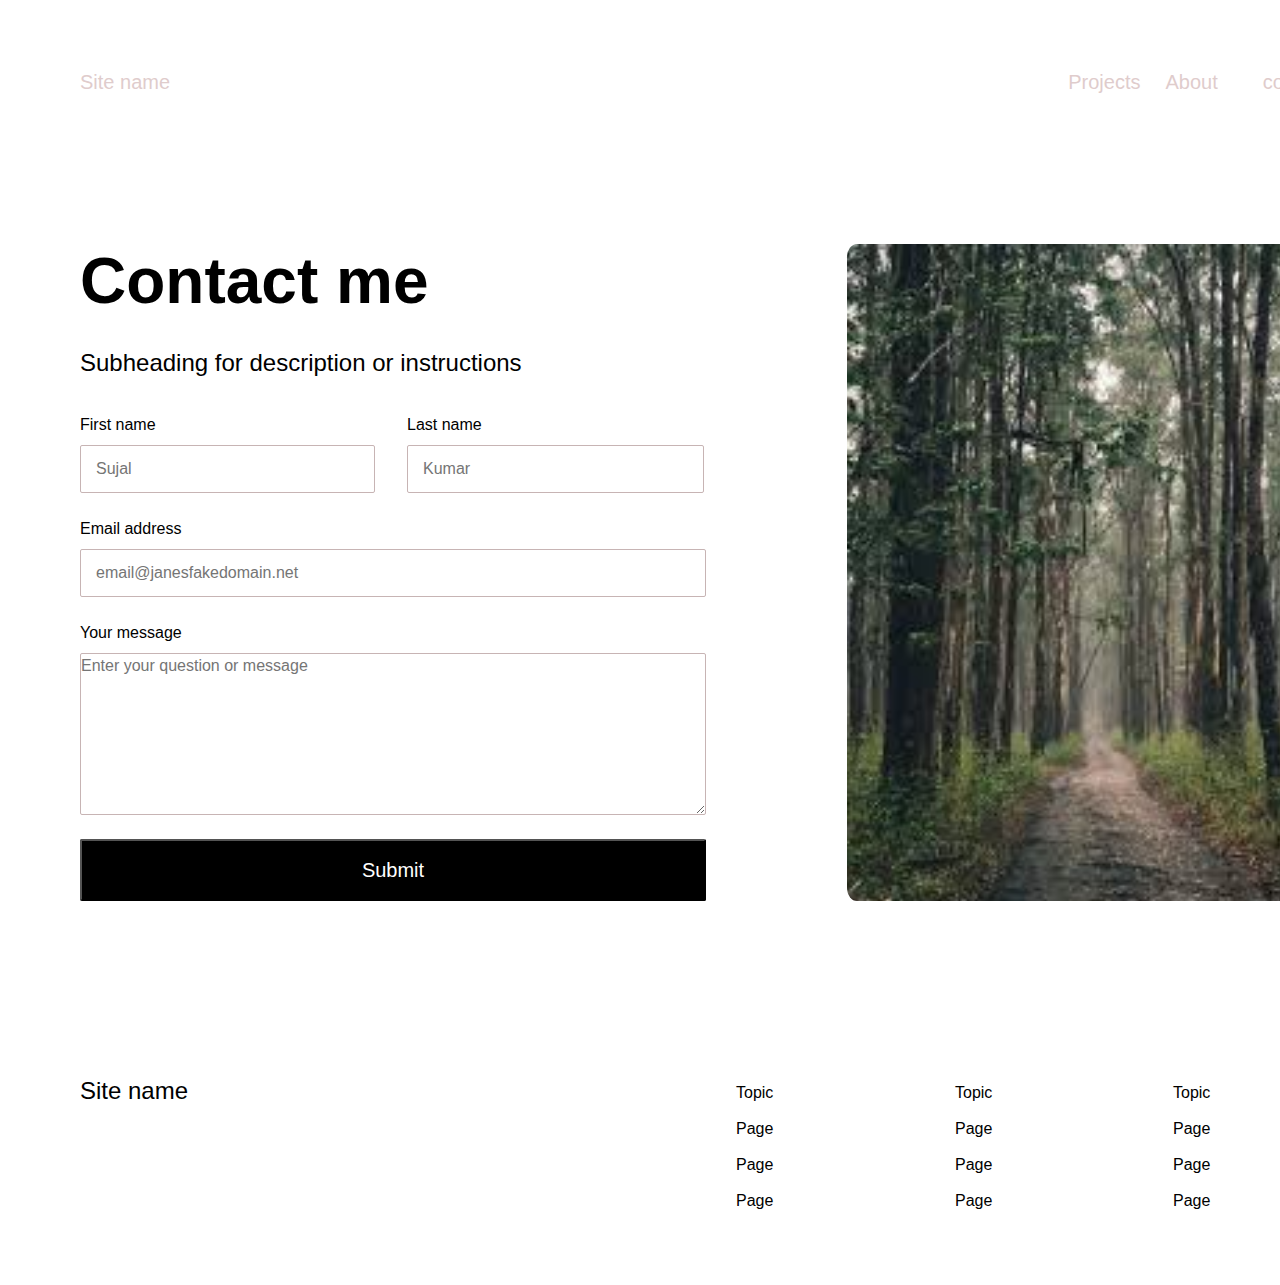
==== contact/index.html @ c4bf58cc "new file" ====
<!DOCTYPE html>
<html lang="en">
  <head>
    <meta charset="UTF-8" />
    <meta name="viewport" content="width=device-width, initial-scale=1.0" />
    <title>About</title>
    <link
      rel="stylesheet"
      href="https://cdnjs.cloudflare.com/ajax/libs/font-awesome/6.5.2/css/all.min.css"
      integrity="sha512-SnH5WK+bZxgPHs44uWIX+LLJAJ9/2PkPKZ5QiAj6Ta86w+fsb2TkcmfRyVX3pBnMFcV7oQPJkl9QevSCWr3W6A=="
      crossorigin="anonymous"
      referrerpolicy="no-referrer"
    />
    <link rel="stylesheet" href="style.css" />
  </head>
  <body>
    <!-- NAVEBAR TAKEN ME 3 HOURS -->
    <header>
      <div class="navebar">
        <div id="site"><a href="/Portfolio/index.html"> Site name</a></div>

        <div class="url">
          <div id="projects"><a href="/projects/index.html"> Projects </a></div>
          <div id="about"><a href="/about/index.html"> About</a></div>
          <div id="contact"><a href="/contact/index.html">contact</a></div>
        </div>
      </div>
    </header>
    <main>
      <div class="contactme">
        <div id="me">Contact me</div>
        <div id="subhead">Subheading for description or instructions</div>
      </div>
      <div class="fill">
        <div class="first">
          <div id="first1">First name</div>
          <div id="first2">
            <div id="input1">
              <input type="text" placeholder="Sujal" />
            </div>
          </div>
        </div>
        <div class="last">
          <div id="last1">Last name</div>
          <div id="last2">
            <div id="input2">
              <input type="text" placeholder="Kumar" />
            </div>
          </div>
        </div>
        <div class="email">
          <div id="email1">Email address</div>
          <div id="email2">
            <div id="input3">
              <input type="text" placeholder="email@janesfakedomain.net" />
            </div>
          </div>
        </div>
        <div class="message">
          <div id="message1">Your message</div>
          <div id="message2">
            <textarea
              name="feedback"
              id="feedback"
              placeholder="Enter your question or message"
            ></textarea>
          </div>
        </div>
        <div><button id="button">Submit</button></div>
      </div>
      <div id="pic"></div>
    </main>
    <!-- footer -->
    <footer>
      <div class="foot">
        <div id="foot1">Site name</div>
        <div id="foot2">
          <i class="fa-brands fa-facebook"></i>
          <i class="fa-brands fa-linkedin"></i>
          <i class="fa-brands fa-youtube"></i>
          <i class="fa-brands fa-instagram"></i>
        </div>
        <div id="foot3">
          <ul>
            <p>Topic</p>
            <p>Page</p>
            <p>Page</p>
            <p>Page</p>
          </ul>
        </div>
        <div id="foot4">
          <ul>
            <p>Topic</p>
            <p>Page</p>
            <p>Page</p>
            <p>Page</p>
          </ul>
        </div>
        <div id="foot5">
          <ul>
            <p>Topic</p>
            <p>Page</p>
            <p>Page</p>
            <p>Page</p>
          </ul>
        </div>
      </div>
    </footer>
  </body>
</html>
---- contact/style.css ----
* {
  padding: 0;
  margin: 0;
  font-family: arial;
  box-sizing: border-box;
}
/* NAVEBAR TAKEN ME 3 HOURS */
.navebar {
  height: 164px;
  width: 1440px;
  display: flex;
  align-items: center;
  color: rgb(223, 204, 204);
  line-height: 150%;
  font-size: 20px;
  font-weight: medium;
}
a {
  text-decoration: none;
  color: rgb(223, 204, 204);
}
#site {
  height: 30;
  width: 95px;
  position: absolute;
  left: 80px;
  top: 67px;
}
.navebar > .url {
  height: 30px;
  width: 310px;
  display: flex;
  justify-content: space-evenly;
  position: absolute;
  left: 1050px;
  top: 56;
  align-items: center;
}

#projects {
  height: 30px;
  width: 79px;
}
#about {
  height: 30px;
  width: 79px;
}
#contact {
  height: 30px;
  width: 79px;
}
/* body */
.contactme {
  height: 137px;
  width: 624px;
  position: absolute;
  top: 244px;
  left: 80px;

  display: flex;
  flex-direction: column;
  justify-content: space-between;
}
#me {
  height: 77px;
  width: 624px;
  font-weight: bold;
  font-size: 64px;
  line-height: auto;
  letter-spacing: -2%;
}
#subhead {
  height: 36px;
  width: 624px;
  display: flex;
  align-items: center;
  font-size: 24px;
  line-height: 150%;
}
.fill {
  height: 488px;
  width: 626px;
  position: absolute;
  top: 413px;
  left: 80px;
}
.first {
  height: 80px;
  width: 295px;

  position: absolute;
  top: 0px;
  left: 0px;
}
#first1 {
  height: 24px;
  width: 295px;
  font-weight: medium;
  font-size: 16px;
  line-height: 150%;
}
#first2 {
  height: 48px;
  width: 295px;
  position: absolute;
  top: 32px;
  display: flex;
  justify-content: center;
  align-items: center;
  border: 1px solid rgb(199, 180, 180);
  border-radius: 2px;
}
#input1 > input {
  height: 24px;
  width: 263px;
  font-weight: medium;
  font-size: 16px;
  line-height: 150%;
  border: 0;
}
.last {
  height: 80px;
  width: 297px;

  position: absolute;
  left: 327px;
}
#last1 {
  height: 24px;
  width: 297px;
  font-weight: medium;
  font-size: 16px;
  line-height: 150%;
}
#last2 {
  height: 48px;
  width: 297px;
  position: absolute;
  top: 32px;
  display: flex;
  justify-content: center;
  align-items: center;
  border: 1px solid rgb(199, 180, 180);
  border-radius: 2px;
}
#input2 > input {
  height: 24px;
  width: 265px;
  font-weight: medium;
  font-size: 16px;
  line-height: 150%;
  border: 0;
}
.email {
  height: 80px;
  width: 626px;

  position: absolute;
  top: 104px;
}
#email1 {
  height: 24px;
  width: 626px;
  font-weight: medium;
  font-size: 16px;
  line-height: 150%;
}
#email2 {
  height: 48px;
  width: 626px;
  position: absolute;
  top: 32px;
  display: flex;
  justify-content: center;
  align-items: center;
  border: 1px solid rgb(199, 180, 180);
  border-radius: 2px;
}
#input3 > input {
  height: 24px;
  width: 594px;
  font-weight: medium;
  font-size: 16px;
  line-height: 150%;
  border: 0;
}
.message {
  height: 194px;
  width: 626px;

  position: absolute;
  top: 208px;
}
#message1 {
  height: 24px;
  width: 626px;
  font-weight: medium;
  font-size: 16px;
  line-height: 150%;
}
#feedback {
  height: 162px;
  width: 626px;
  font-weight: medium;
  font-size: 16px;
  line-height: 150%;
  position: absolute;
  top: 32px;
  border: 1px solid rgb(199, 180, 180);
  border-radius: 2px;
}
#button {
  height: 62px;
  width: 626px;
  background-color: black;
  position: absolute;
  top: 426px;
  font-weight: medium;
  font-size: 20px;
  line-height: 150%;
  color: white;
  border-radius: 2px;
}
#pic {
  height: 657px;
  width: 508px;
  position: absolute;
  top: 244px;
  left: 847px;

  background-image: url("images1.jpg");
  background-size: cover;
  border-radius: 2%;
}
/* footer did not take much time */
.foot {
  height: 264px;
  width: 1440px;
  position: absolute;
  top: 1021px;
}
#foot1 {
  height: 36px;
  width: 113px;
  position: absolute;
  top: 52px;
  left: 80px;
  font-size: 24px;
  line-height: 150%;
}
#foot2 {
  height: 40px;
  width: 184px;
  position: absolute;
  top: 176px;
  left: 80px;

  display: flex;
  align-items: center;
  justify-content: space-between;
}
#foot3 {
  height: 168px;
  width: 187px;
  position: absolute;
  top: 48px;
  left: 736px;
  font-size: 16px;
  line-height: 150%;

  font-weight: medium;
}
#foot4 {
  height: 168px;
  width: 187px;
  position: absolute;
  top: 48px;
  left: 955px;
  font-size: 16px;
  line-height: 150%;

  font-weight: medium;
}
#foot5 {
  height: 168px;
  width: 187px;
  position: absolute;
  top: 48px;
  left: 1173px;
  font-size: 16px;
  line-height: 150%;

  font-weight: medium;
}
ul > p {
  margin-top: 12px;
}
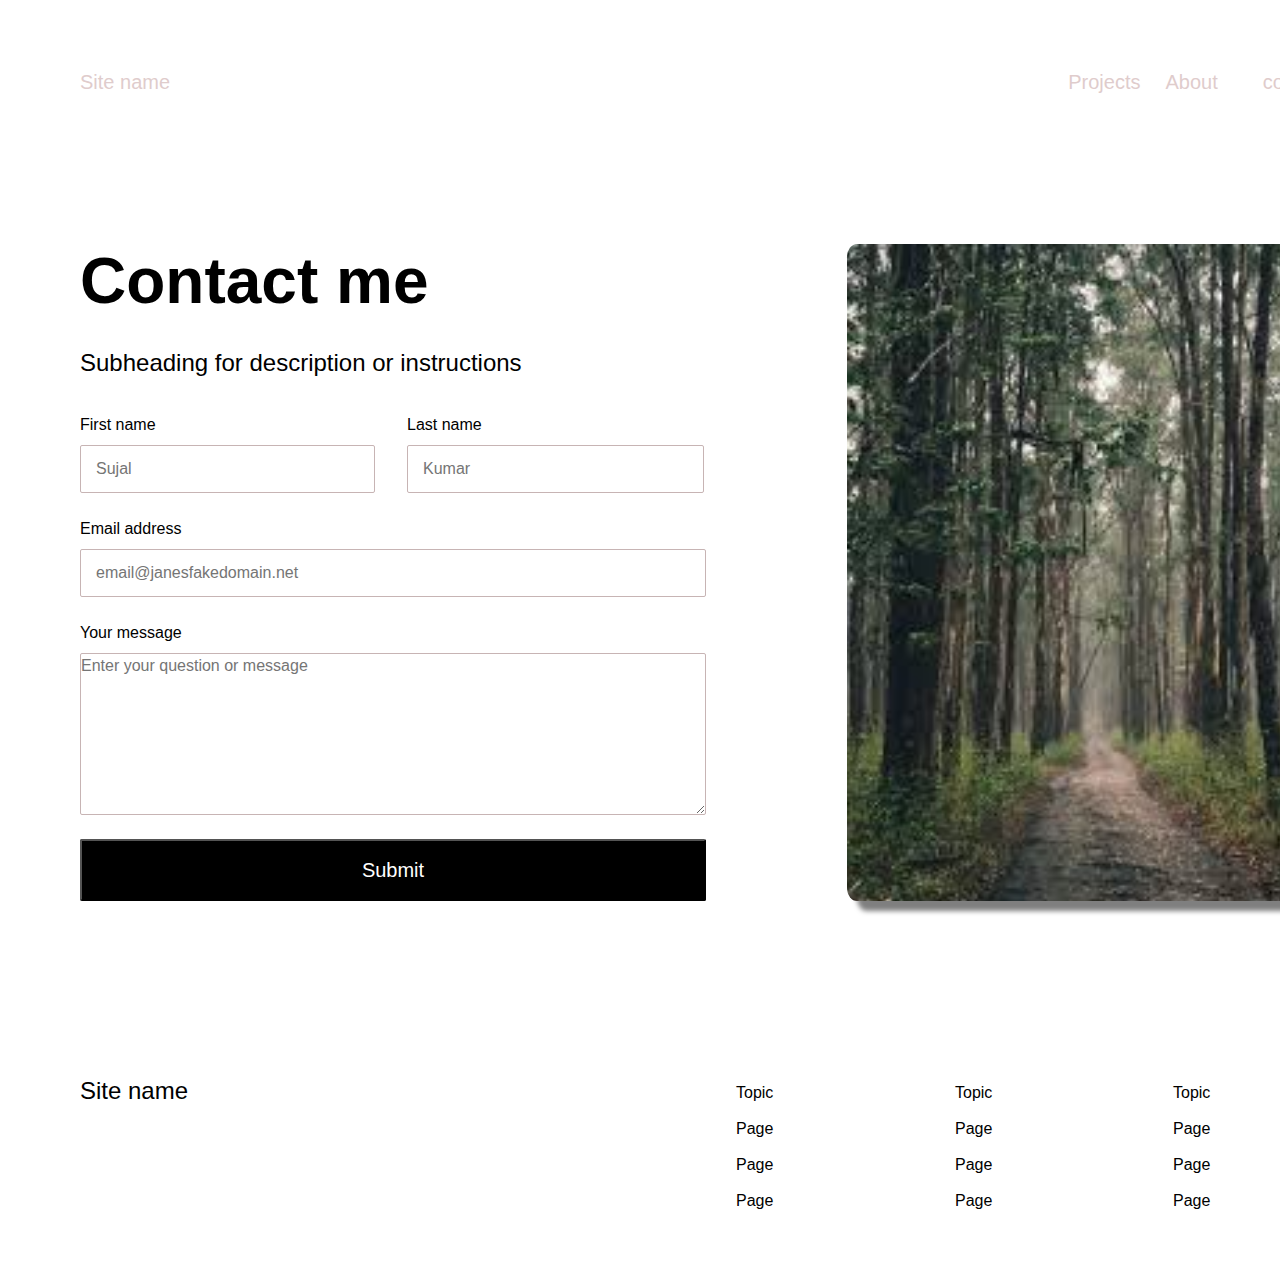
==== commit 364383d2: "box-shadow" ====
--- a/contact/index.html
+++ b/contact/index.html
@@ -17,12 +17,18 @@
     <!-- NAVEBAR TAKEN ME 3 HOURS -->
     <header>
       <div class="navebar">
-        <div id="site"><a href="/Portfolio/index.html"> Site name</a></div>
+        <div id="site">
+          <a href="/Portfolio/first/index.html"> Site name</a>
+        </div>
 
         <div class="url">
-          <div id="projects"><a href="/projects/index.html"> Projects </a></div>
-          <div id="about"><a href="/about/index.html"> About</a></div>
-          <div id="contact"><a href="/contact/index.html">contact</a></div>
+          <div id="projects">
+            <a href="/Portfolio/projects/index.html"> Projects </a>
+          </div>
+          <div id="about"><a href="/Portfolio/about/index.html"> About</a></div>
+          <div id="contact">
+            <a href="/Portfolio/contact/index.html">contact</a>
+          </div>
         </div>
       </div>
     </header>
--- a/contact/style.css
+++ b/contact/style.css
@@ -231,6 +231,8 @@
   background-image: url("images1.jpg");
   background-size: cover;
   border-radius: 2%;
+  box-shadow: 10px 10px 5px rgba(0, 0, 0, 0.5);
+  perspective: 1000px; /* Add this for the 3D effect */
 }
 /* footer did not take much time */
 .foot {
